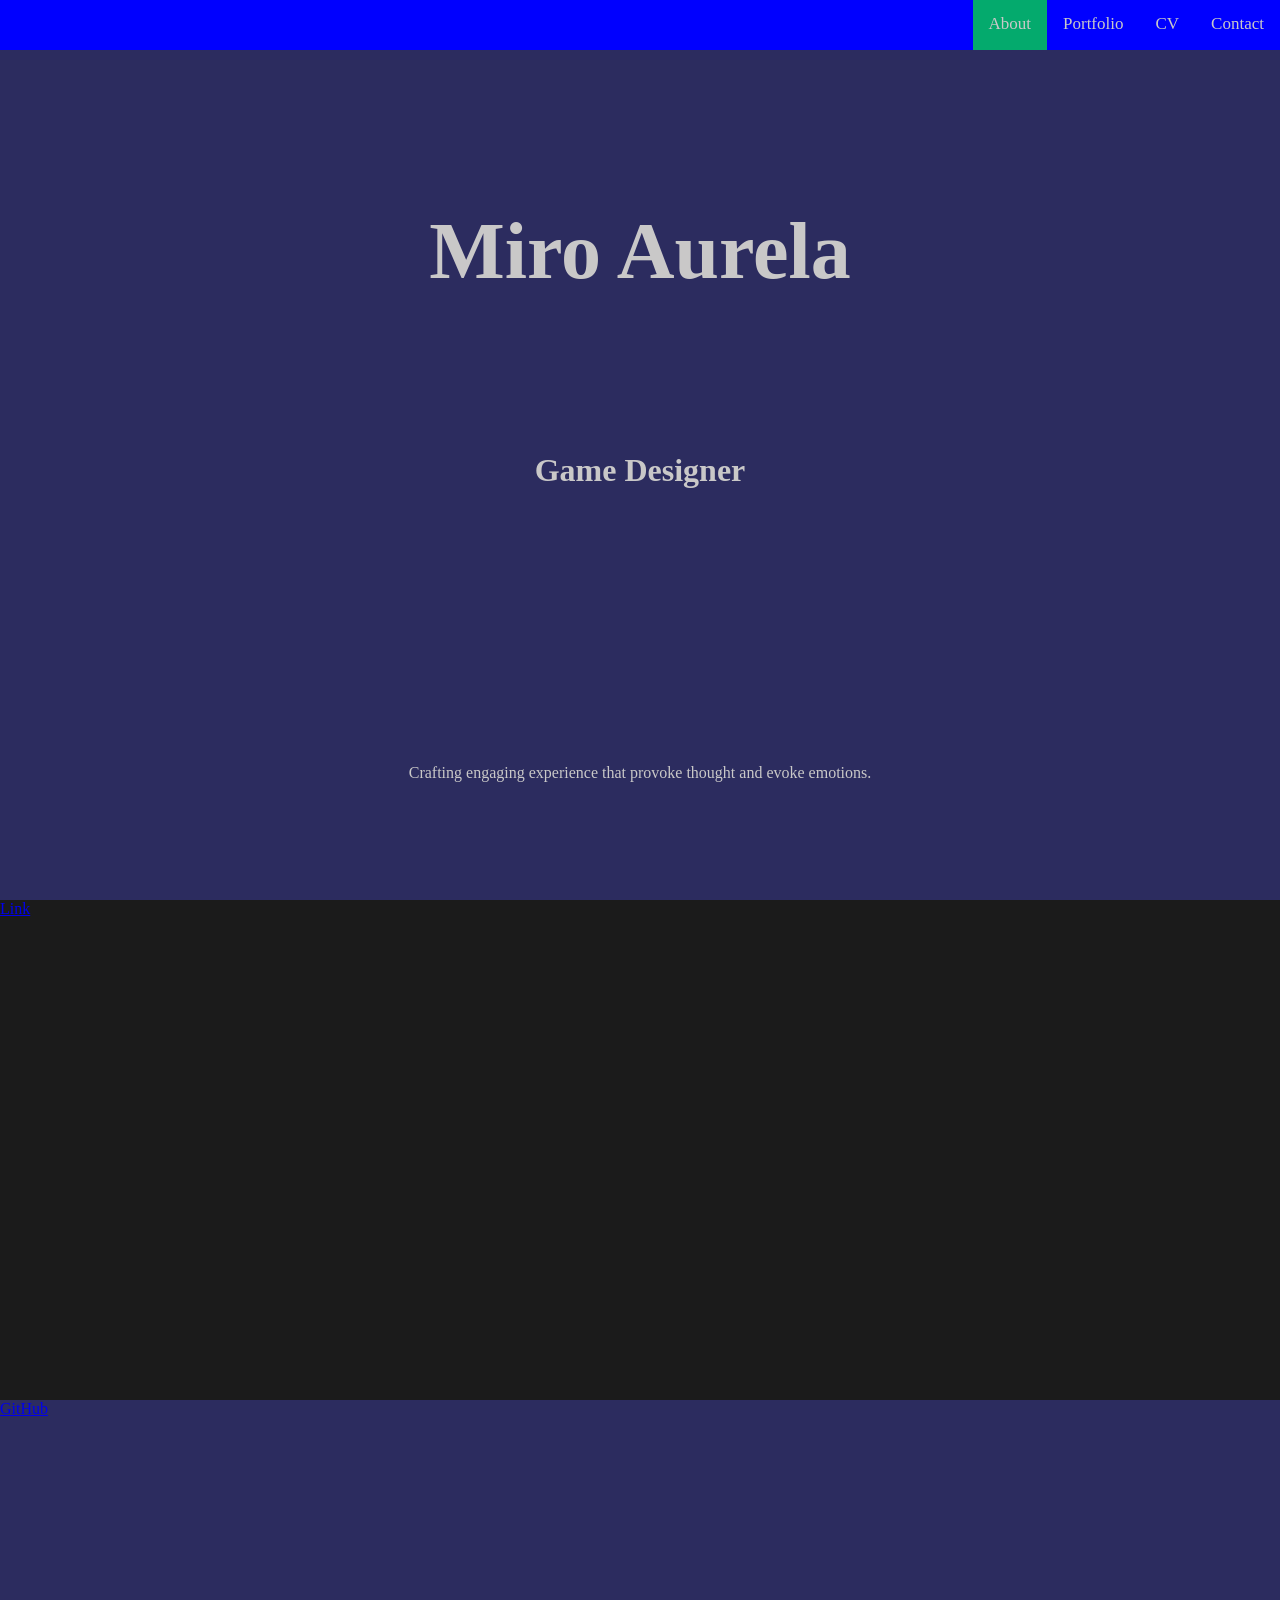
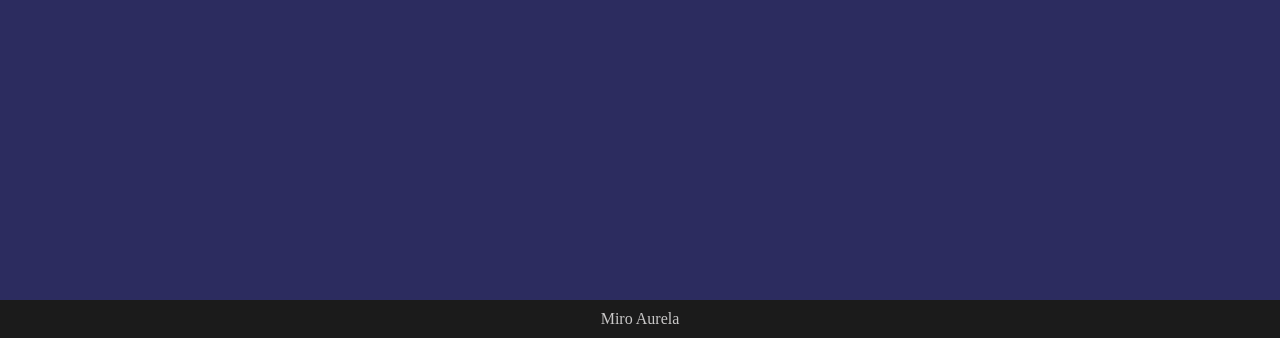
==== index.html @ 4dc435a7 "Front page mockup." ====
<!DOCTYPE html>
<html lang="en">
  <head>
    <meta charset="UTF-8">
    <meta name="viewport" content="width=device-width, initial-scale=1.0">
    <title>Miro Aurela - Game Designer</title>
    <link rel="stylesheet" href="./styles.css">
  </head>
  <body>
    <nav id="navbar">
      <a href="#contact">Contact</a>
      <a href="#cv">CV</a>
      <a href="#portfolio">Portfolio</a>
      <a href="#about" class="active">About</a>
    </nav>
    <section id="landing-page">
        <div id="title">
            <h1 class="landing-page-element">Miro Aurela</h1>
            <h2 class="landing-page-element">Game Designer</h2>
        </div>
        <p class="landing-page-element">Crafting engaging experience that provoke thought and evoke emotions.</p>
    </section>
    <section id="projects">
      <div class="project-tile">
        <a href="https://github.com/MrAurela/MrAurela">Link</a>
      </div>
    </section>
    <section id="contact">
      <a id="profile-link" href="https://github.com/MrAurela/MrAurela" target="_blank">GitHub</a>
      
    </section>
    <footer>
      <p>Miro Aurela</p>
    </footer>
    <script src="index.js"></script>
  </body>
</html>
---- styles.css ----
* {
  box-sizing: border-box;
  margin: 0;
  padding: 0;
}

:root {
    --font-color-light: #c9c8c8;
    --font-color-dark: black;
    --background-color-darkest: rgb(27, 27, 27);
    --backround-color-dark: rgb(44, 44, 95);
    --background-color-nav: blue;
    --background-color-nav-active: #04AA6D;
    --background-color-nav-hover: 

}

h1, h2, p {
    color: var(--font-color-light)
}

#landing-page {
    background-color: var(--backround-color-dark);
    height: calc(100vh - 50px);
    width: 100%;
    display: flex;
    flex-direction: column;
    margin-top: 50px;
}

#title {
    flex: 70%;
    display: flex;
    flex-direction: column;
    justify-content: space-evenly;
    align-items: center;
}

.landing-page-element {
    text-align: center;
    vertical-align: center;
}

h1.landing-page-element {
    font-size: 5em;
}

h2.landing-page-element {
    font-size: 2em;
}

p.landing-page-element {
    width: 100%;
    height: auto;
    font-size: 1em;
    flex: 30%;
    
    display: flex;
    justify-content: center;
    align-items: center;
}


#picture {
  height: 70vh;
}

#navbar {
  background-color: var(--background-color-nav);
  overflow: hidden;
  top: 0;
  position: fixed;
  width: 100%;
  height: 50px;
}

#navbar a {
    height: 100%;
    float: right;
    color: var(--font-color-light);
    text-align: center;
    padding: 14px 16px;
    text-decoration: none;
    font-size: 17px;
}

#navbar a:hover {
  background-color: var(--background-color-nav-hover);
  color: black;
}

#navbar a.active {
  background-color: var(--background-color-nav-active);
  color: var(--font-color-light);
}

#projects {
  height: 500px;
  background-color: var(--background-color-darkest);
}

.project-tile {
  width: 50px;
  height: 50px;
  background-color: var(--background-color-dark);
}

#contact {
  height: 500px;
  background-color: var(--backround-color-dark);
}

footer {
  background-color: var(--background-color-darkest)
}

footer p {
  padding: 10px;
  margin: 0;
  color: var(--font-color-light);
  text-align: center;
}

.two-columns {
   display: flex;
}

.columns {
  flex: 50%;
}
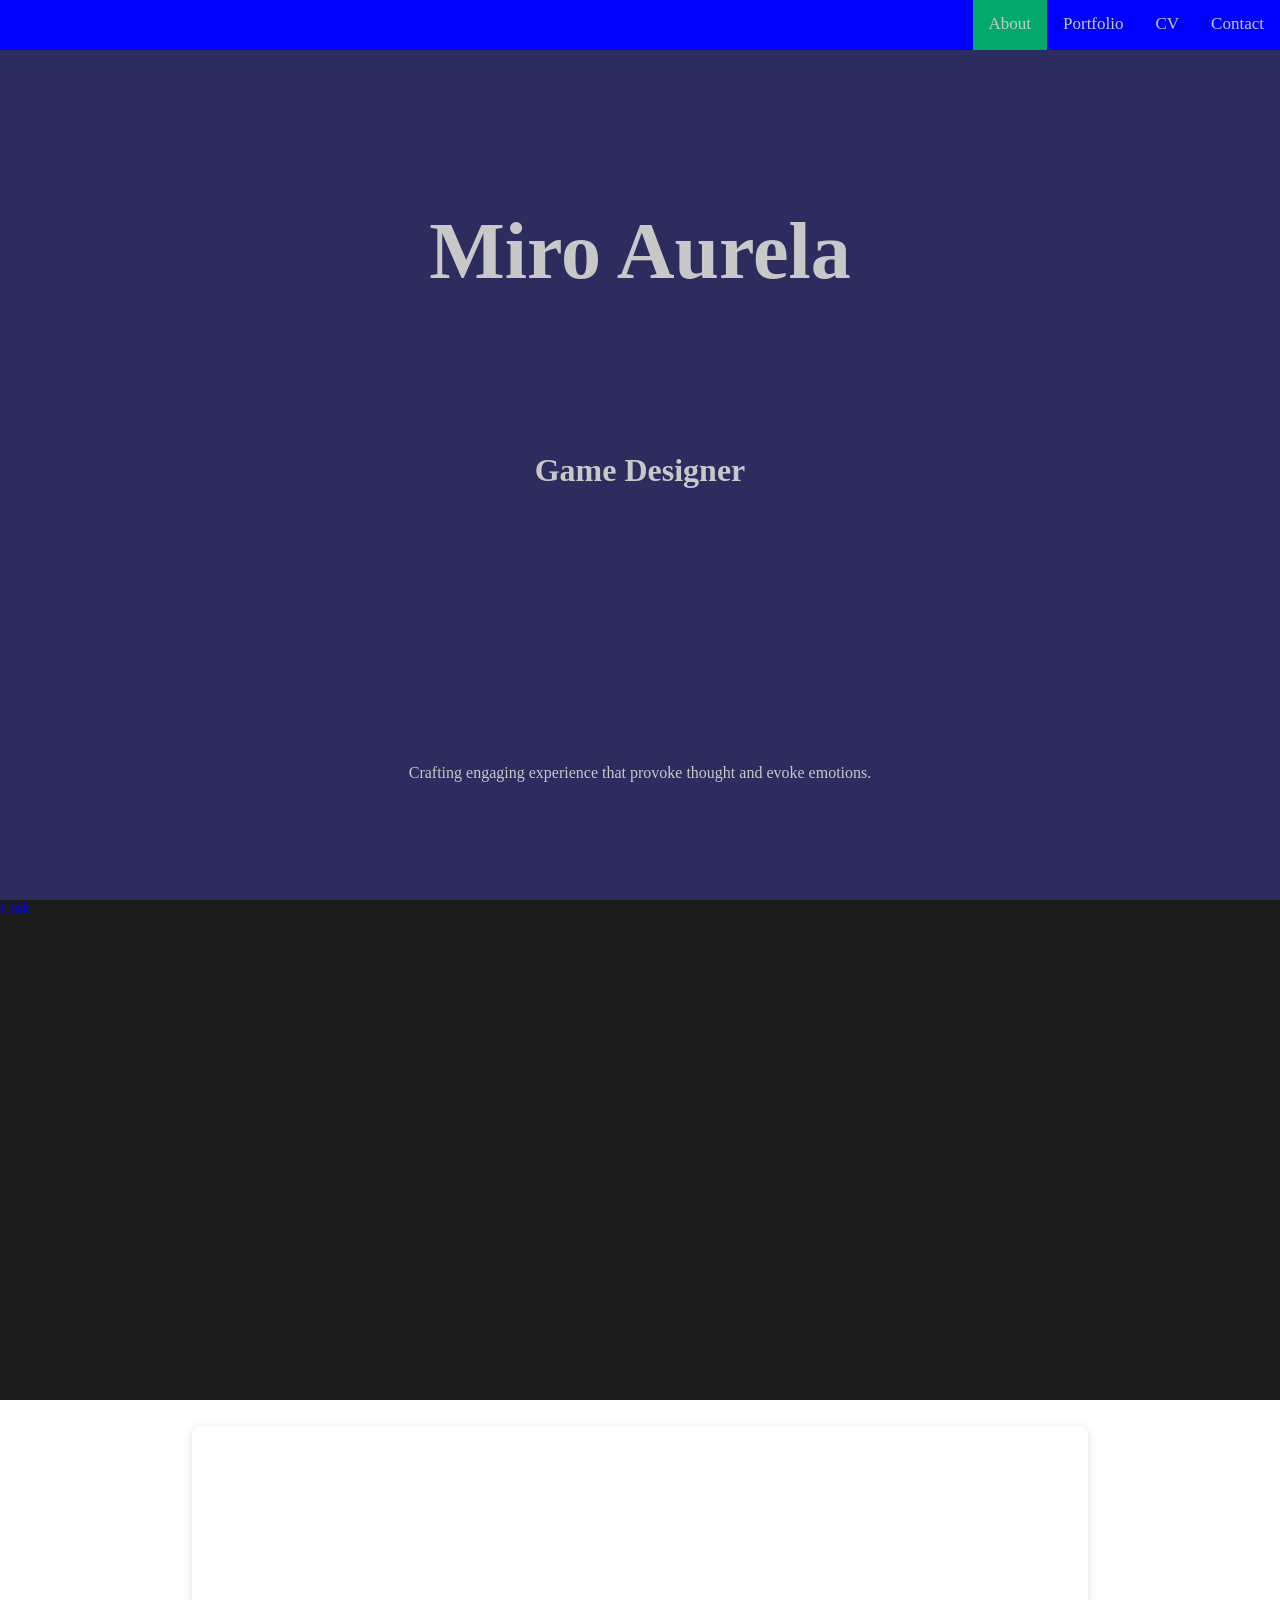
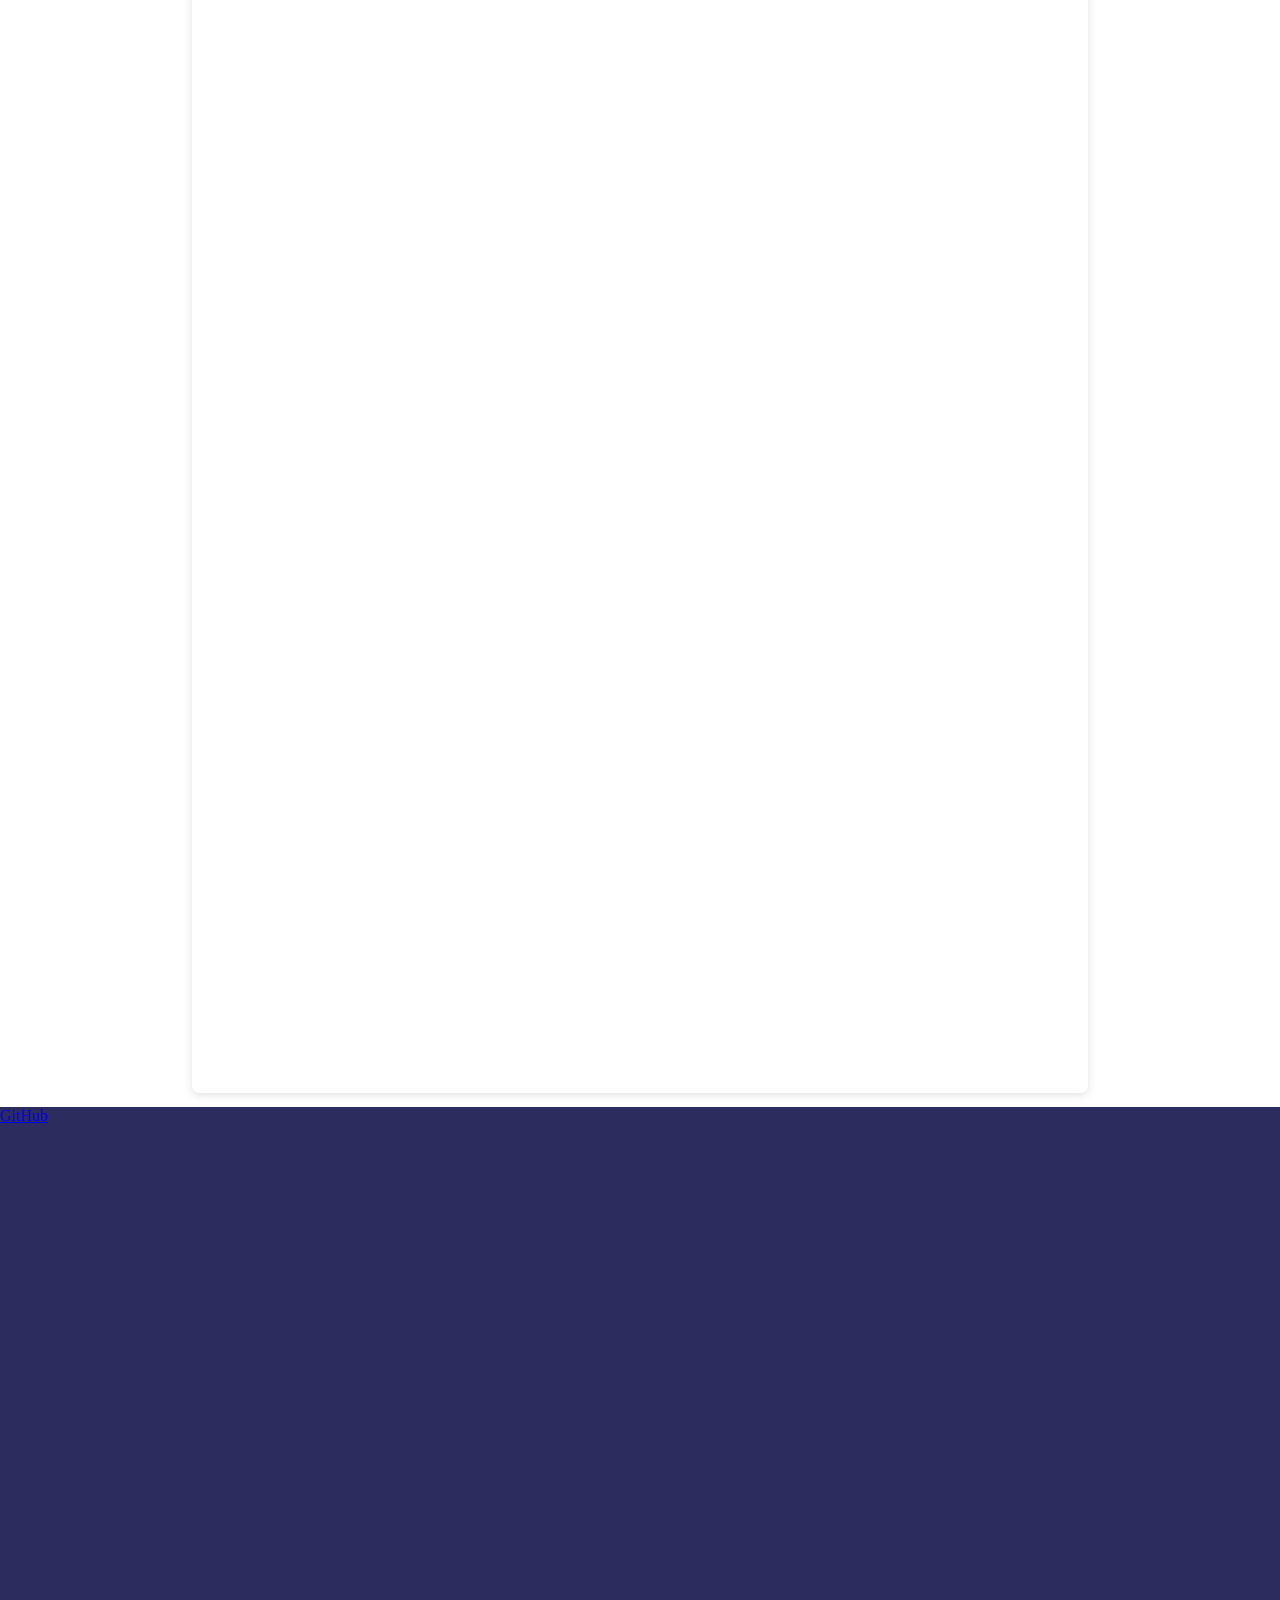
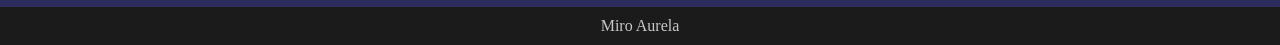
==== commit e2bf258c: "Added CV as Canva element." ====
--- a/index.html
+++ b/index.html
@@ -1,37 +1,52 @@
 <!DOCTYPE html>
 <html lang="en">
-  <head>
-    <meta charset="UTF-8">
-    <meta name="viewport" content="width=device-width, initial-scale=1.0">
-    <title>Miro Aurela - Game Designer</title>
-    <link rel="stylesheet" href="./styles.css">
-  </head>
-  <body>
-    <nav id="navbar">
-      <a href="#contact">Contact</a>
-      <a href="#cv">CV</a>
-      <a href="#portfolio">Portfolio</a>
-      <a href="#about" class="active">About</a>
-    </nav>
-    <section id="landing-page">
-        <div id="title">
-            <h1 class="landing-page-element">Miro Aurela</h1>
-            <h2 class="landing-page-element">Game Designer</h2>
-        </div>
-        <p class="landing-page-element">Crafting engaging experience that provoke thought and evoke emotions.</p>
-    </section>
-    <section id="projects">
-      <div class="project-tile">
-        <a href="https://github.com/MrAurela/MrAurela">Link</a>
-      </div>
-    </section>
-    <section id="contact">
-      <a id="profile-link" href="https://github.com/MrAurela/MrAurela" target="_blank">GitHub</a>
-      
-    </section>
-    <footer>
-      <p>Miro Aurela</p>
-    </footer>
-    <script src="index.js"></script>
-  </body>
+
+    <head>
+        <meta charset="UTF-8">
+        <meta name="viewport" content="width=device-width, initial-scale=1.0">
+        <title>Miro Aurela - Game Designer</title>
+        <link rel="stylesheet" href="./styles.css">
+    </head>
+
+    <body>
+
+        <nav id="navbar">
+            <a href="#contact">Contact</a>
+            <a href="/cv.html">CV</a>
+            <a href="#portfolio">Portfolio</a>
+            <a href="#about" class="active">About</a>
+        </nav>
+    
+        <section id="landing-page">
+            <div id="title">
+                <h1 class="landing-page-element">Miro Aurela</h1>
+                <h2 class="landing-page-element">Game Designer</h2>
+            </div>
+            <p class="landing-page-element">Crafting engaging experience that provoke thought and evoke emotions.</p>
+        </section>
+
+        <section id="projects">
+            <div class="project-tile">
+            <a href="https://github.com/MrAurela/MrAurela">Link</a>
+            </div>
+        </section>
+
+        <section id="CV" class="cv-section">
+            <div style="position: relative; width: 100%; height: 0; padding-top: 141.4286%; padding-bottom: 0; box-shadow: 0 2px 8px 0 rgba(63,69,81,0.16); margin-top: 1.6em; margin-bottom: 0.9em; overflow: hidden; border-radius: 8px; will-change: transform;">
+                <iframe loading="lazy" style="position: absolute; width: 100%; height: 100%; top: 0; left: 0; border: none; padding: 0;margin: 0;" src="https://www.canva.com/design/DAGltyUq90E/xtLanVcOtu-oKIqtqQYYrA/view?embed" allowfullscreen="allowfullscreen" allow="fullscreen"></iframe>
+            </div>
+        </section>
+
+        <section id="contact">
+            <a id="profile-link" href="https://github.com/MrAurela/MrAurela" target="_blank">GitHub</a>
+        </section>
+    
+        <footer>
+            <p>Miro Aurela</p>
+        </footer>
+    
+        <script src="index.js"></script>
+  
+    </body>
+
 </html>
--- a/styles.css
+++ b/styles.css
@@ -11,7 +11,7 @@
     --backround-color-dark: rgb(44, 44, 95);
     --background-color-nav: blue;
     --background-color-nav-active: #04AA6D;
-    --background-color-nav-hover: 
+    --background-color-nav-hover: #c9c8c8;
 
 }
 
@@ -128,3 +128,12 @@
 .columns {
   flex: 50%;
 }
+
+.cv-section {
+    width: 70%;
+    margin: auto;
+}
+
+.cv-background {
+    background-color: var(--backround-color-dark);
+}
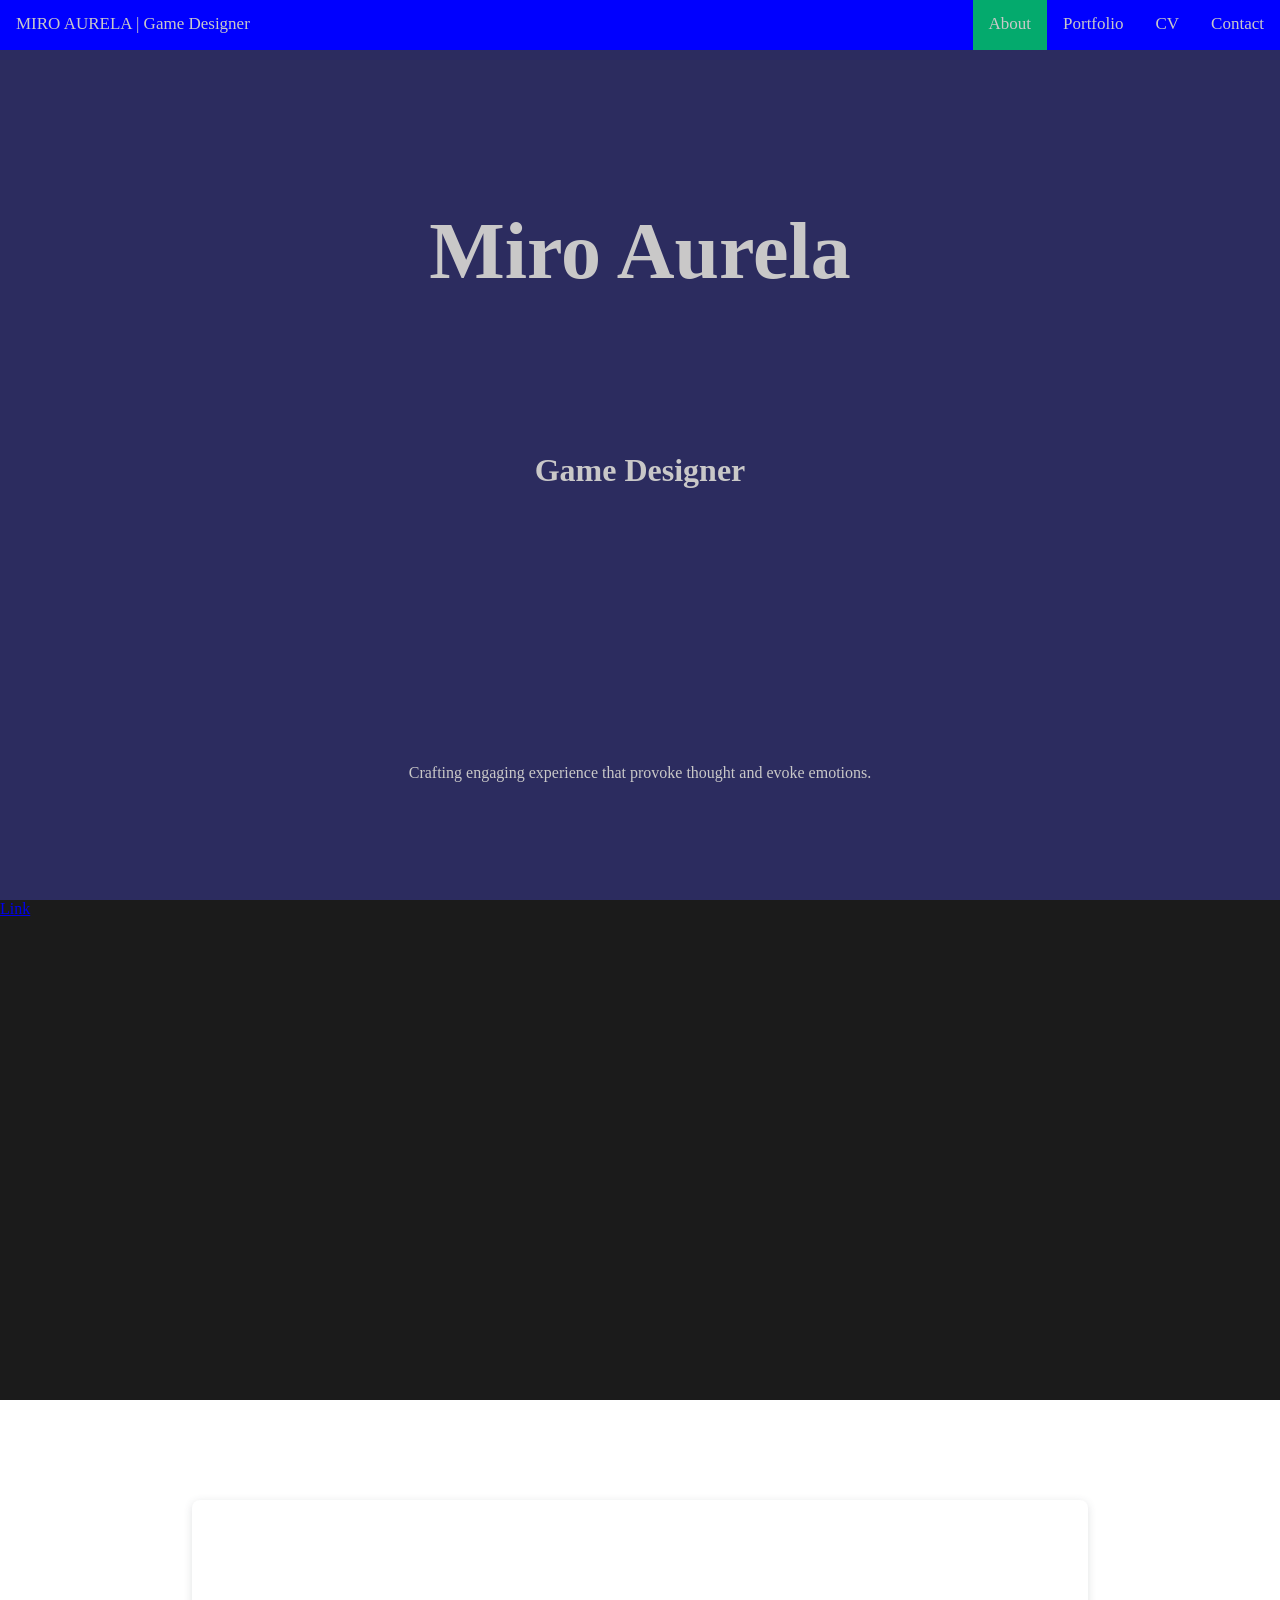
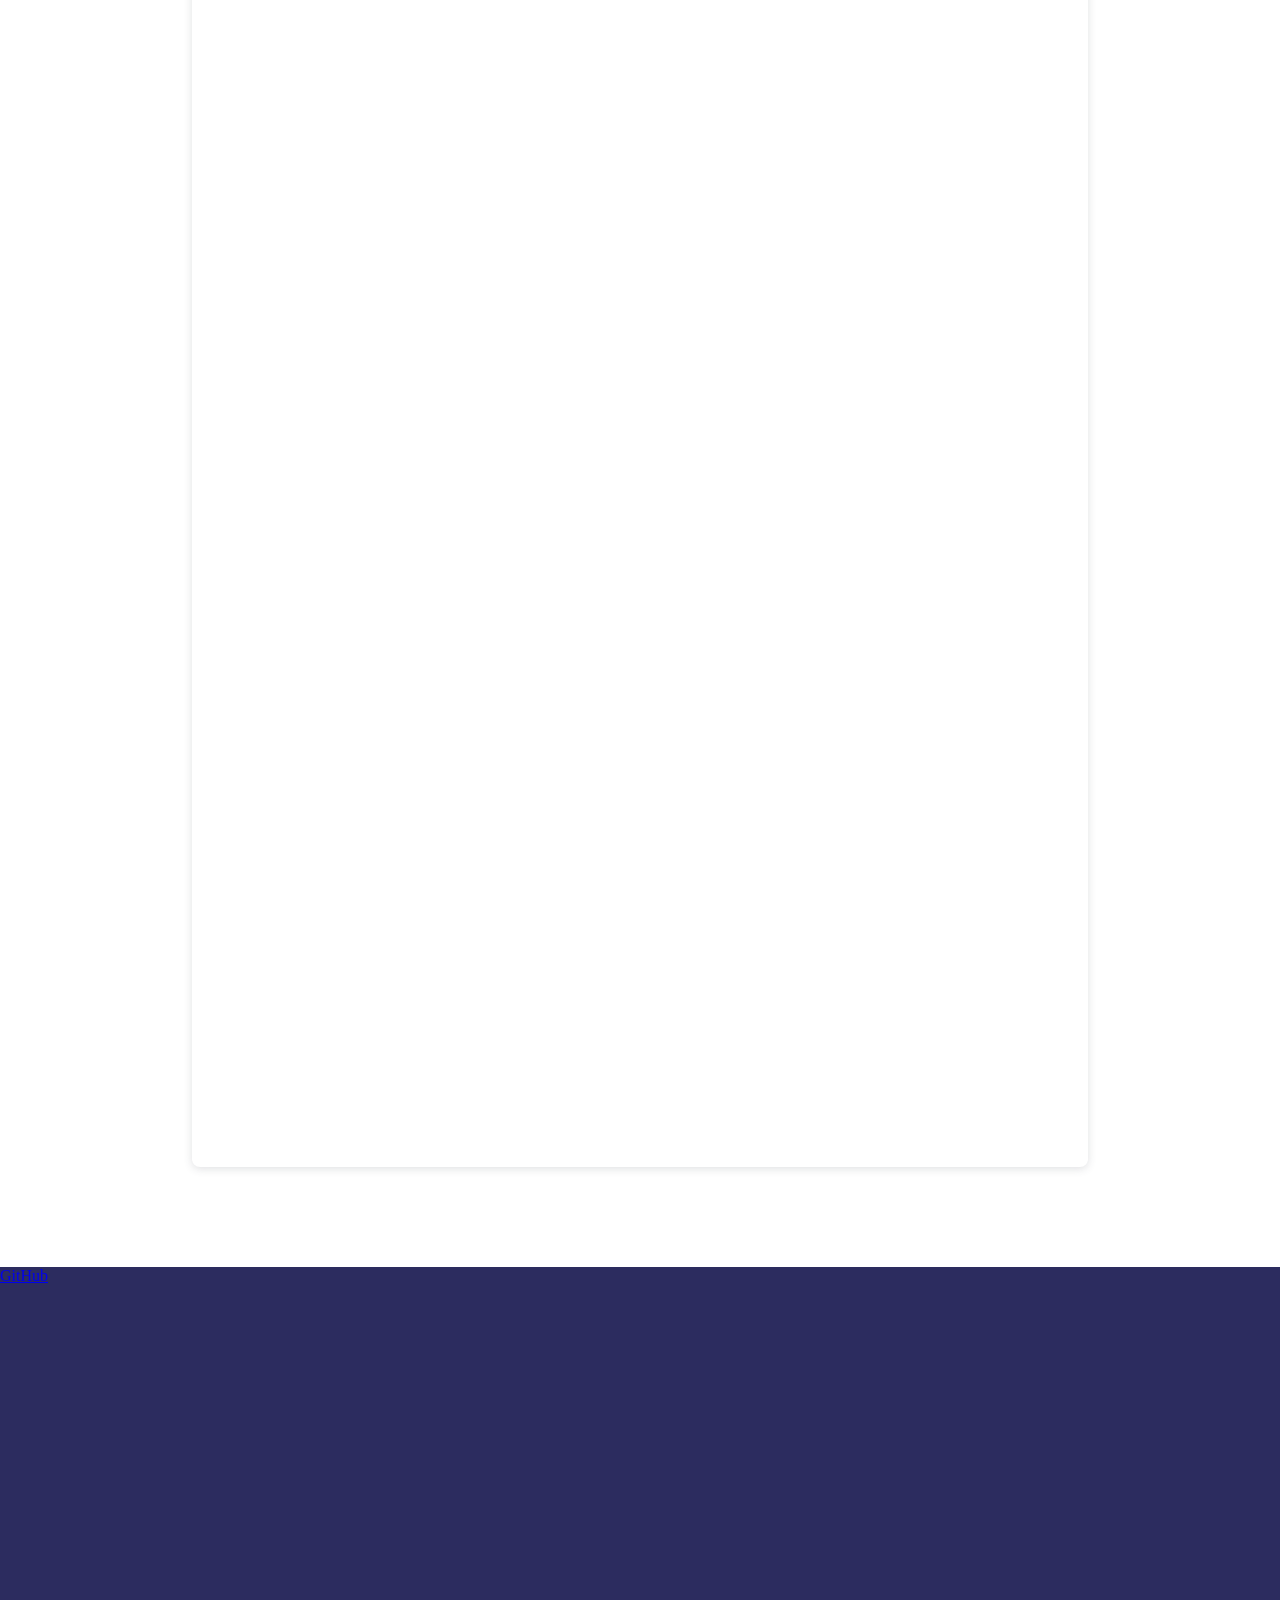
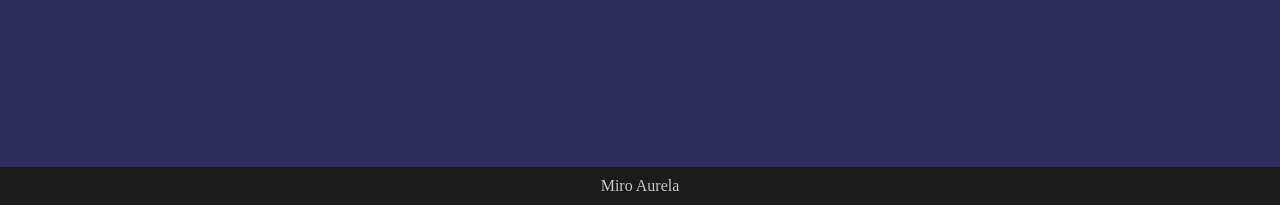
==== commit e8ca0abc: "Adding my name to top bar." ====
--- a/index.html
+++ b/index.html
@@ -10,11 +10,12 @@
 
     <body>
 
-        <nav id="navbar">
-            <a href="#contact">Contact</a>
-            <a href="/cv.html">CV</a>
-            <a href="#portfolio">Portfolio</a>
-            <a href="#about" class="active">About</a>
+        <nav class="navbar">
+            <a class="left"  href="/index.html">MIRO AURELA | Game Designer</a>
+            <a class="right" href="#contact">Contact</a>
+            <a class="right" href="/cv.html">CV</a>
+            <a class="right" href="/portfolio.html">Portfolio</a>
+            <a class="active right" href="/index.html">About</a>
         </nav>
     
         <section id="landing-page">
--- a/styles.css
+++ b/styles.css
@@ -65,18 +65,18 @@
   height: 70vh;
 }
 
-#navbar {
+.navbar {
   background-color: var(--background-color-nav);
   overflow: hidden;
   top: 0;
   position: fixed;
-  width: 100%;
+  width: 100vw;
   height: 50px;
-}
-
-#navbar a {
+  z-index: 10;
+}
+
+.navbar a {
     height: 100%;
-    float: right;
     color: var(--font-color-light);
     text-align: center;
     padding: 14px 16px;
@@ -84,12 +84,25 @@
     font-size: 17px;
 }
 
-#navbar a:hover {
+.navbar a.right {
+    float: right;
+}
+
+.navbar a.left {
+    float: left;
+}
+
+.navbar a.right:first-of-type {
+  margin-right: 14px;
+}
+
+
+.navbar a:hover {
   background-color: var(--background-color-nav-hover);
   color: black;
 }
 
-#navbar a.active {
+.navbar a.right.active {
   background-color: var(--background-color-nav-active);
   color: var(--font-color-light);
 }
@@ -111,7 +124,8 @@
 }
 
 footer {
-  background-color: var(--background-color-darkest)
+  background-color: var(--background-color-darkest);
+  width: auto;
 }
 
 footer p {
@@ -121,19 +135,113 @@
   text-align: center;
 }
 
-.two-columns {
-   display: flex;
-}
-
-.columns {
-  flex: 50%;
-}
-
 .cv-section {
     width: 70%;
-    margin: auto;
+    margin: 100px auto;
 }
 
 .cv-background {
     background-color: var(--backround-color-dark);
+}
+
+.mySlides {
+  display: none; /*changed to "flex" in code when active*/
+  flex-direction: column;
+  height: 100%;
+  width: auto;
+  padding: 0;
+  margin: 0;
+}
+.portfolio-img {
+  /*vertical-align: middle;*/
+  display: block;
+  flex: 1 1 auto; /* Let it take remaining space */
+  min-height: 0;
+  object-fit: contain;
+  width: auto;
+}
+
+/* Next & previous buttons */
+.prev, .next {
+  cursor: pointer;
+  position: absolute;
+  top: 50%;
+  width: auto;
+  padding: 16px;
+  margin-top: -22px;
+  color: white;
+  font-weight: bold;
+  font-size: 18px;
+  transition: 0.6s ease;
+  border-radius: 0 3px 3px 0;
+  user-select: none;
+}
+
+/* Position the "next button" to the right */
+.next {
+  right: 0;
+  border-radius: 3px 0 0 3px;
+}
+
+/* On hover, add a black background color with a little bit see-through */
+.prev:hover, .next:hover {
+  background-color: rgba(0,0,0,0.8);
+}
+
+/* Caption text */
+.title, .tagline {
+  background-color: var(--background-color-darkest);
+  color: var(--font-color-light);
+  font-size: 15px;
+  text-align: center;
+  flex: 0 0 auto;
+  margin: 0;
+  width: 100%;
+}
+
+.title {
+  font-size: xx-large;
+  padding: 15px;
+  width: 
+}
+
+.tagline {
+  font-size: medium;
+  padding-bottom: 20px;
+}
+
+/* The dots/bullets/indicators */
+.dot {
+  cursor: pointer;
+  height: 15px;
+  width: 15px;
+  margin: 0 2px;
+  background-color: #bbb;
+  border-radius: 50%;
+  display: inline-block;
+  transition: background-color 0.6s ease;
+}
+
+.active, .dot:hover {
+  background-color: #717171;
+}
+
+/* Fading animation */
+.fade {
+  animation-name: fade;
+  animation-duration: 1.5s;
+}
+
+@keyframes fade {
+  from {opacity: .4} 
+  to {opacity: 1}
+}
+
+.slideshow-container {
+    background-color: var(--backround-color-dark);
+    height: calc(100vh - 50px);
+    width: auto;
+    display: flex;
+    flex-direction: column;
+    margin-top: 50px;
 }
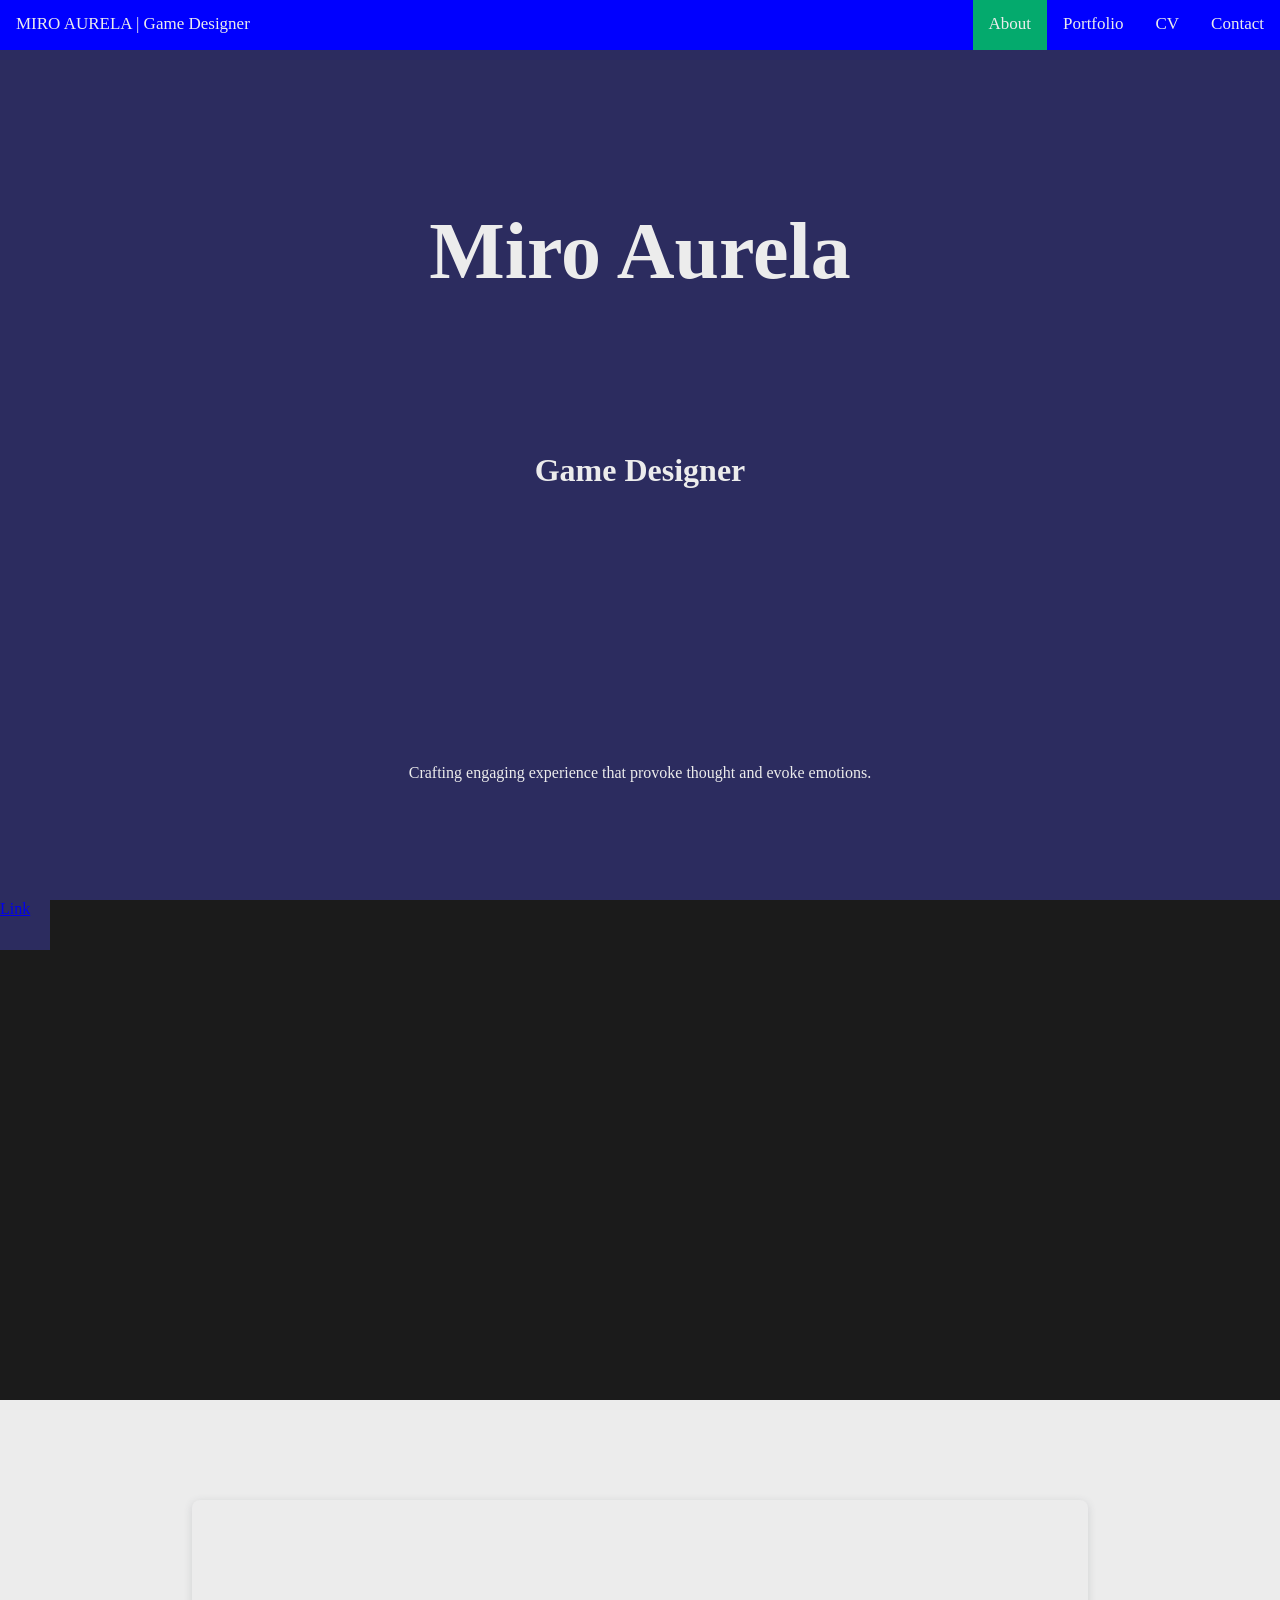
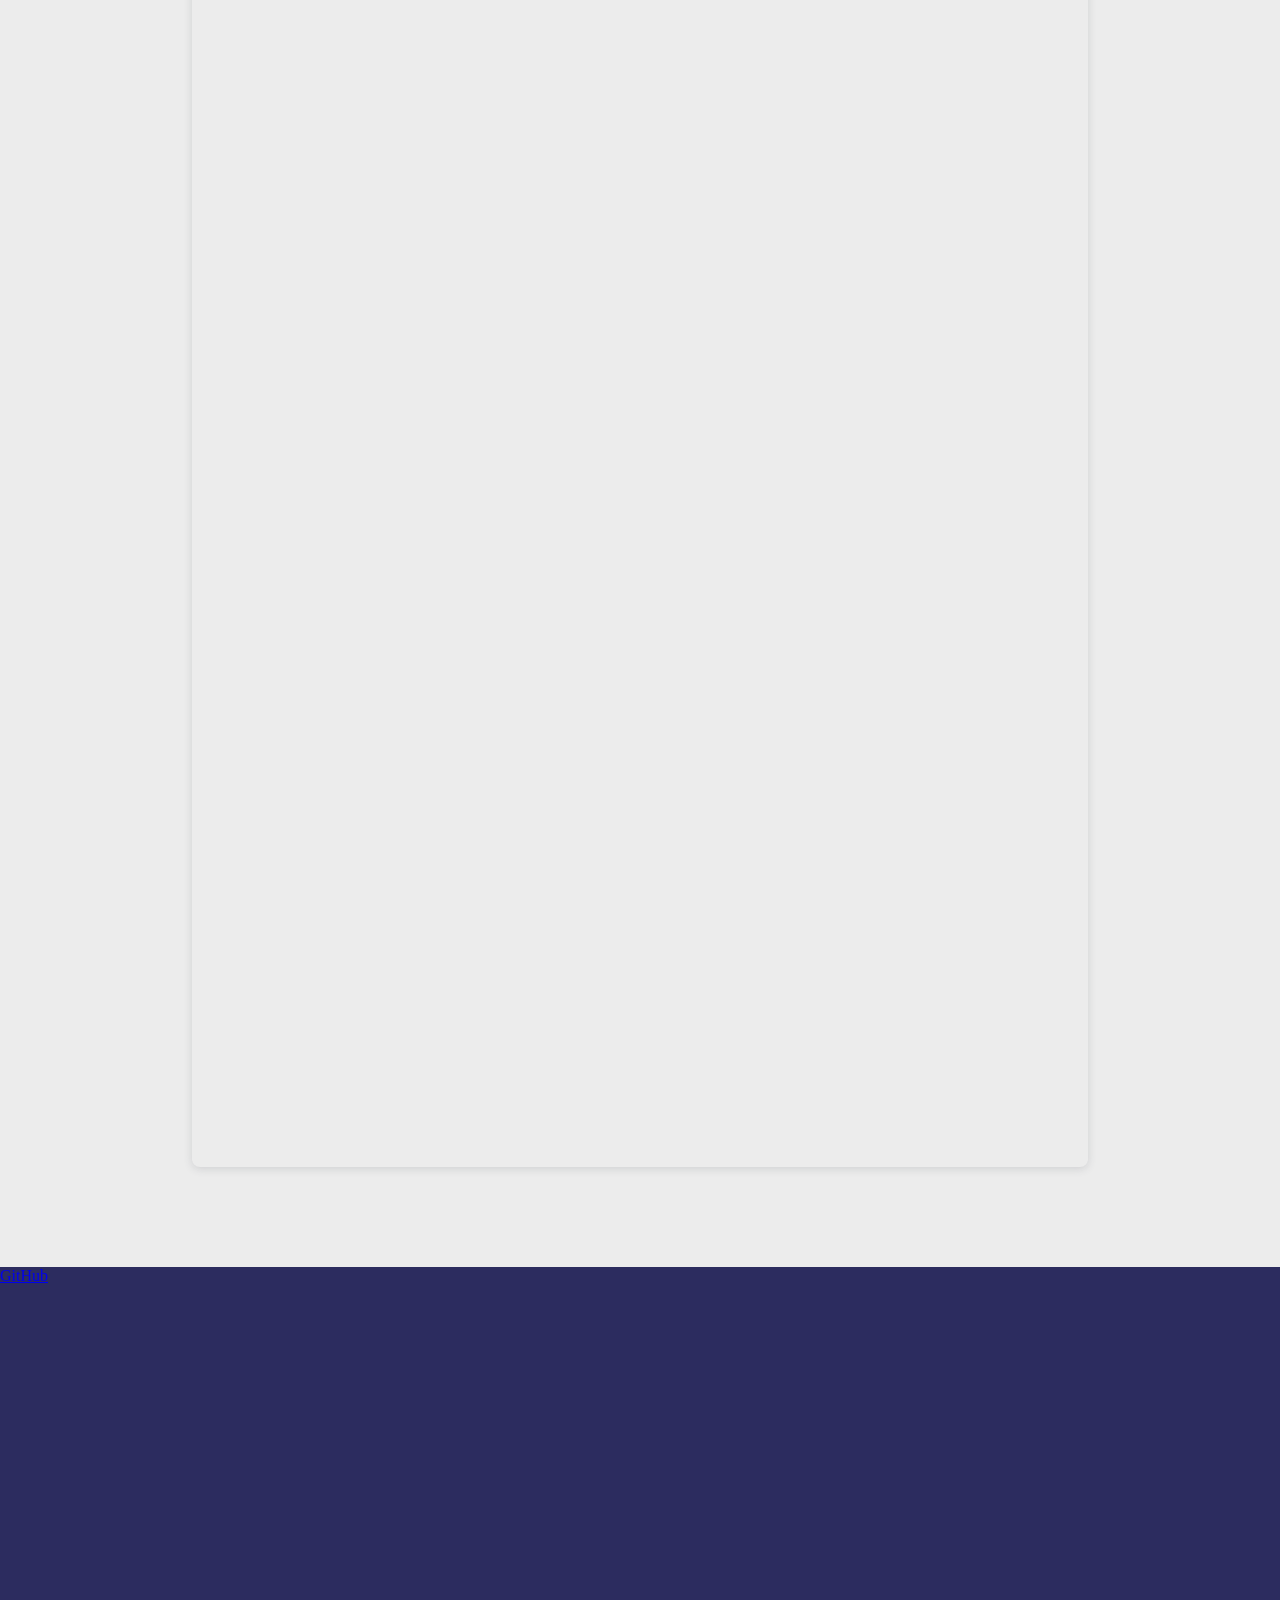
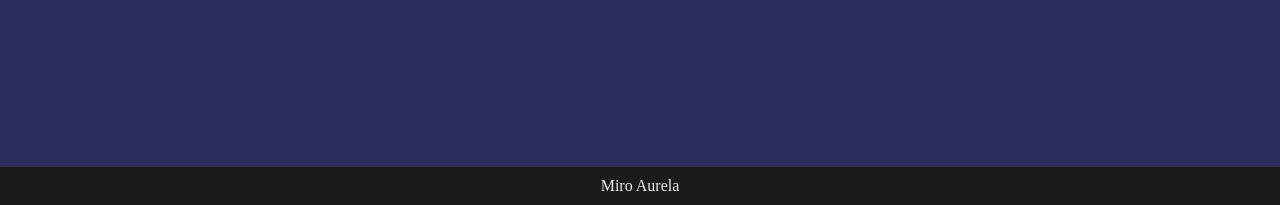
==== commit a6ac36a6: "Custom css color class for all background/font combinations." ====
--- a/index.html
+++ b/index.html
@@ -18,7 +18,7 @@
             <a class="active right" href="/index.html">About</a>
         </nav>
     
-        <section id="landing-page">
+        <section id="landing-page" class="dark-background">
             <div id="title">
                 <h1 class="landing-page-element">Miro Aurela</h1>
                 <h2 class="landing-page-element">Game Designer</h2>
@@ -26,19 +26,19 @@
             <p class="landing-page-element">Crafting engaging experience that provoke thought and evoke emotions.</p>
         </section>
 
-        <section id="projects">
+        <section id="projects" class="black-background">
             <div class="project-tile">
             <a href="https://github.com/MrAurela/MrAurela">Link</a>
             </div>
         </section>
 
-        <section id="CV" class="cv-section">
+        <section id="CV" class="cv-section white-background">
             <div style="position: relative; width: 100%; height: 0; padding-top: 141.4286%; padding-bottom: 0; box-shadow: 0 2px 8px 0 rgba(63,69,81,0.16); margin-top: 1.6em; margin-bottom: 0.9em; overflow: hidden; border-radius: 8px; will-change: transform;">
                 <iframe loading="lazy" style="position: absolute; width: 100%; height: 100%; top: 0; left: 0; border: none; padding: 0;margin: 0;" src="https://www.canva.com/design/DAGltyUq90E/xtLanVcOtu-oKIqtqQYYrA/view?embed" allowfullscreen="allowfullscreen" allow="fullscreen"></iframe>
             </div>
         </section>
 
-        <section id="contact">
+        <section id="contact" class="dark-background">
             <a id="profile-link" href="https://github.com/MrAurela/MrAurela" target="_blank">GitHub</a>
         </section>
     
--- a/styles.css
+++ b/styles.css
@@ -5,22 +5,17 @@
 }
 
 :root {
-    --font-color-light: #c9c8c8;
-    --font-color-dark: black;
-    --background-color-darkest: rgb(27, 27, 27);
-    --backround-color-dark: rgb(44, 44, 95);
+    --font-color-light: #ececec;
+    --font-color-dark: rgb(27, 27, 27);
+    --background-color-black: rgb(27, 27, 27);
+    --background-color-dark: rgb(44, 44, 95);
     --background-color-nav: blue;
     --background-color-nav-active: #04AA6D;
-    --background-color-nav-hover: #c9c8c8;
-
-}
-
-h1, h2, p {
-    color: var(--font-color-light)
+    --background-color-light: #c9c8c8;
+    --background-color-white: #ececec;
 }
 
 #landing-page {
-    background-color: var(--backround-color-dark);
     height: calc(100vh - 50px);
     width: 100%;
     display: flex;
@@ -98,8 +93,8 @@
 
 
 .navbar a:hover {
-  background-color: var(--background-color-nav-hover);
-  color: black;
+  background-color: var(--background-color-light);
+  color: var(--font-color-dark);
 }
 
 .navbar a.right.active {
@@ -109,7 +104,6 @@
 
 #projects {
   height: 500px;
-  background-color: var(--background-color-darkest);
 }
 
 .project-tile {
@@ -120,11 +114,10 @@
 
 #contact {
   height: 500px;
-  background-color: var(--backround-color-dark);
 }
 
 footer {
-  background-color: var(--background-color-darkest);
+  background-color: var(--background-color-black);
   width: auto;
 }
 
@@ -140,9 +133,6 @@
     margin: 100px auto;
 }
 
-.cv-background {
-    background-color: var(--backround-color-dark);
-}
 
 .mySlides {
   display: none; /*changed to "flex" in code when active*/
@@ -190,8 +180,6 @@
 
 /* Caption text */
 .title, .tagline {
-  background-color: var(--background-color-darkest);
-  color: var(--font-color-light);
   font-size: 15px;
   text-align: center;
   flex: 0 0 auto;
@@ -202,7 +190,6 @@
 .title {
   font-size: xx-large;
   padding: 15px;
-  width: 
 }
 
 .tagline {
@@ -222,10 +209,6 @@
   transition: background-color 0.6s ease;
 }
 
-.active, .dot:hover {
-  background-color: #717171;
-}
-
 /* Fading animation */
 .fade {
   animation-name: fade;
@@ -244,4 +227,117 @@
     display: flex;
     flex-direction: column;
     margin-top: 50px;
+}
+
+#projects-container {
+  display: flex;
+  flex-direction: row;
+  flex-wrap: wrap;
+  justify-content: center;
+  align-items: center;
+
+  gap: 30px;
+  margin: 0 auto;
+  padding: 20px 10px;
+}
+
+.project-card {
+  padding: 20px;
+  
+  max-width: 80vw;
+  max-height: 80vh;
+  height: 350px;
+  width: 500px;
+}
+
+.project-card:hover {
+  cursor: pointer;
+  padding: 5px;
+}
+
+.project-card::after {
+  content: "";
+  width: 350px;
+}
+
+body {
+  --background-color: var(--background-color-white);
+  --font-color: var(var(--font-color-dark));
+
+  background-color: var(--background-color);
+  color: var(--font-color);
+}
+
+.black-background {
+  --background-color: var(--background-color-black);
+  --font-color: var(--font-color-light);
+}
+
+.dark-background {
+ --background-color: var(--background-color-dark);
+  --font-color: var(--font-color-light);
+}
+
+.white-background {
+  --background-color: var(--background-color-white);
+  --font-color: var(--font-color-dark);
+}
+
+.light-background {
+  --background-color: var(--background-color-light);
+  --font-color: var(--font-color-dark);
+}
+
+.dark-background,
+.black-background,
+.white-background,
+.light-background {
+  background-color: var(--background-color);
+  color: var(--font-color);
+}
+
+.project-card a {
+  height: 100%;
+  width: 100%;
+  padding: 0;
+  margin: 0;
+  display: block;
+
+  display: flex;
+  flex-direction: column;
+  justify-content: center;
+  gap: 0;
+
+  text-decoration: none;
+  color: inherit;
+}
+
+.project-card a img {
+  flex: 1 1 auto;
+  object-fit: fill;
+  border-radius: 10px 10px 0px 0px;
+  
+  box-shadow:0 8px 16px 0 rgba(0,0,0,0.6);
+}
+
+
+.project-card a figcaption .title {
+  flex: 0 0 auto;
+  height: 50px;
+  width: auto;
+  padding: 0;
+  border-radius: 0 0 10px 10px;
+
+  font-size: xx-large;
+  text-align: middle;
+  line-height: 50px;
+
+  box-shadow:0 4px 8px 0 rgba(0,0,0,0.6);
+}
+
+#porfolio-project-description {
+  margin-top: 50px;
+  width: 100%;
+  height: auto;
+  padding: 20px;
 }
